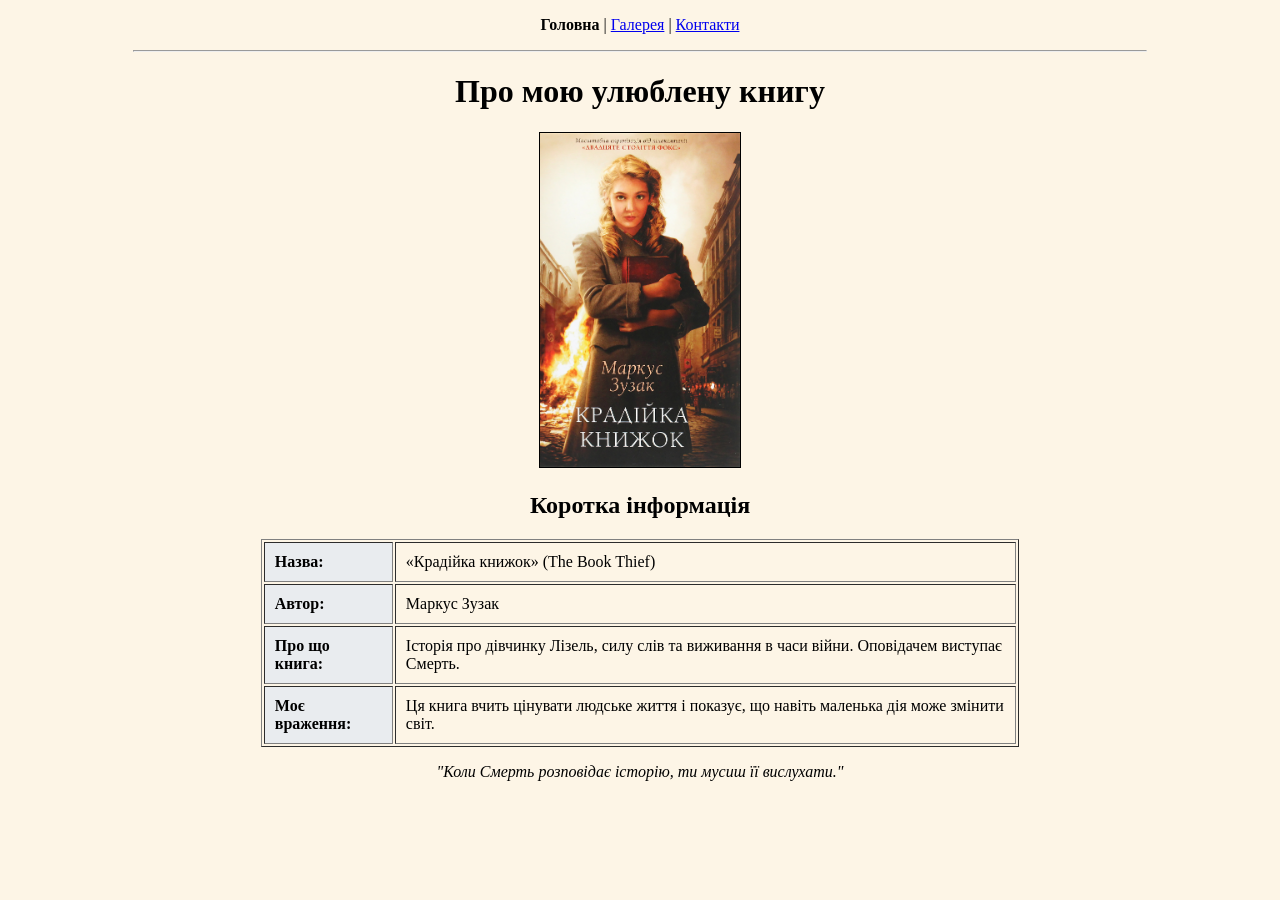
==== index.html @ 5bababf7 "Move files to root directory for GitHub Pages" ====
<!DOCTYPE html>
<html lang="uk">
<head>
    <meta charset="UTF-8">
    <title>Головна - Крадійка книжок</title>
</head>
<body bgcolor="#fdf5e6"> <div align="center">
        <p>
            <b>Головна</b> | 
            <a href="./pages/gallery.html">Галерея</a> | 
            <a href="./pages/contact.html">Контакти</a>
        </p>

        <hr width="80%">

        <h1>Про мою улюблену книгу</h1>
        
        <img src="photo/obkladynka.jpg" alt="Обкладинка" width="200" border="1">

        <h2>Коротка інформація</h2>
        
        <table border="1" cellpadding="10" width="60%">
            <tr>
                <td bgcolor="#e9ecef"><b>Назва:</b></td>
                <td>«Крадійка книжок» (The Book Thief)</td>
            </tr>
            <tr>
                <td bgcolor="#e9ecef"><b>Автор:</b></td>
                <td>Маркус Зузак</td>
            </tr>
            <tr>
                <td bgcolor="#e9ecef"><b>Про що книга:</b></td>
                <td>Історія про дівчинку Лізель, силу слів та виживання в часи війни. Оповідачем виступає Смерть.</td>
            </tr>
            <tr>
                <td bgcolor="#e9ecef"><b>Моє враження:</b></td>
                <td>Ця книга вчить цінувати людське життя і показує, що навіть маленька дія може змінити світ.</td>
            </tr>
        </table>

        <p><i>"Коли Смерть розповідає історію, ти мусиш її вислухати."</i></p>
    </div>

</body>
</html>
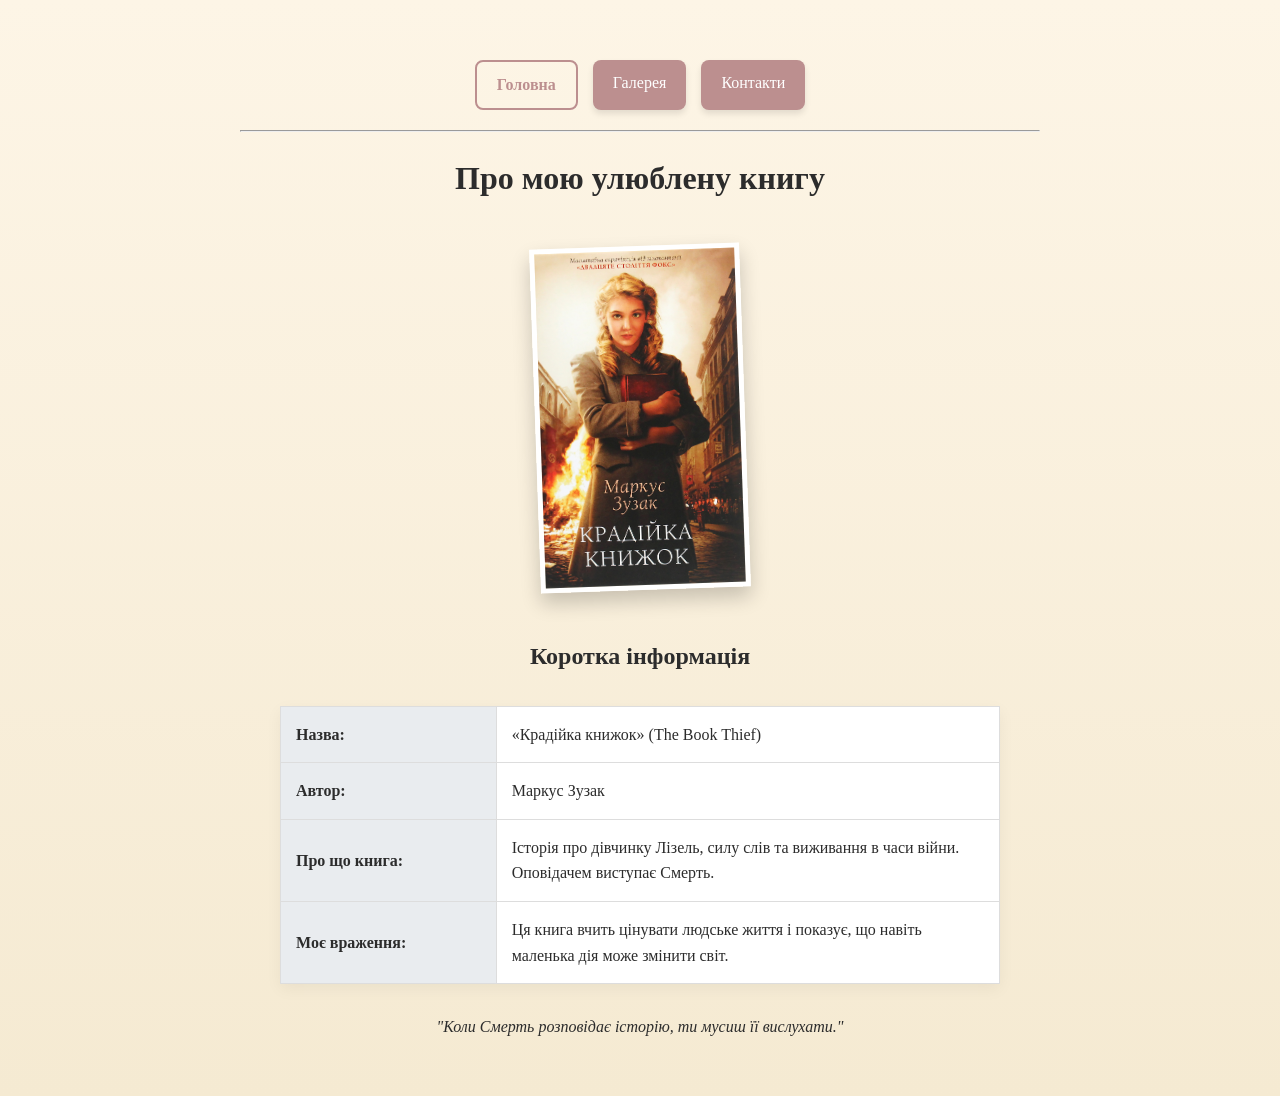
==== commit 3088d09d: "Накладання стилю CSS на сайт" ====
--- a/index.html
+++ b/index.html
@@ -2,44 +2,47 @@
 <html lang="uk">
 <head>
     <meta charset="UTF-8">
+    <link rel="stylesheet" href="style.css">
     <title>Головна - Крадійка книжок</title>
 </head>
-<body bgcolor="#fdf5e6"> <div align="center">
-        <p>
-            <b>Головна</b> | 
-            <a href="./pages/gallery.html">Галерея</a> | 
-            <a href="./pages/contact.html">Контакти</a>
+<body >
+    <div class="container">
+        <nav class="main-nav">
+        <p>           
+            <span class="current-page">Головна</span> 
+            <a href="./pages/gallery.html">Галерея</a>  
+            <a href="./pages/contact.html">Контакти</a>          
         </p>
-
-        <hr width="80%">
-
-        <h1>Про мою улюблену книгу</h1>
-        
-        <img src="photo/obkladynka.jpg" alt="Обкладинка" width="200" border="1">
-
+  </nav>     
+<hr class="separator">
+<header class="main-header"></header>
+        <h1>Про мою улюблену книгу</h1>        
+        <img src="photo/obkladynka.jpg" alt="Обкладинка" class="book-cover">
+<section class="info-section"></section>
         <h2>Коротка інформація</h2>
         
-        <table border="1" cellpadding="10" width="60%">
+        <table class="info-table">
             <tr>
-                <td bgcolor="#e9ecef"><b>Назва:</b></td>
+                <td class="label"><b>Назва:</b></td>
                 <td>«Крадійка книжок» (The Book Thief)</td>
             </tr>
             <tr>
-                <td bgcolor="#e9ecef"><b>Автор:</b></td>
+                <td class="label"><b>Автор:</b></td>
                 <td>Маркус Зузак</td>
             </tr>
             <tr>
-                <td bgcolor="#e9ecef"><b>Про що книга:</b></td>
+                <td class="label"><b>Про що книга:</b></td>
                 <td>Історія про дівчинку Лізель, силу слів та виживання в часи війни. Оповідачем виступає Смерть.</td>
             </tr>
             <tr>
-                <td bgcolor="#e9ecef"><b>Моє враження:</b></td>
+               <td class="label"><b>Моє враження:</b></td>
                 <td>Ця книга вчить цінувати людське життя і показує, що навіть маленька дія може змінити світ.</td>
             </tr>
         </table>
-
-        <p><i>"Коли Смерть розповідає історію, ти мусиш її вислухати."</i></p>
+</section>
+<footer class="quote-footer"></footer>
+       <p><i class="quote">"Коли Смерть розповідає історію, ти мусиш її вислухати."</i></p>
+ </footer>      
     </div>
-
 </body>
 </html>
--- a/style.css
+++ b/style.css
@@ -0,0 +1,137 @@
+/* 1. Загальні налаштування сторінки */
+body {
+    background-color: #fdf5e6;
+    background-image: linear-gradient(to bottom, #fdf5e6, #f5ead2);
+    font-family: 'Georgia', serif;
+    line-height: 1.6;
+    color: #2c2c2c;
+    margin: 0;
+    padding: 40px 20px;
+}
+
+.container {
+    max-width: 800px;
+    margin: 0 auto;
+    text-align: center;
+}
+
+/* 2. Навігація (кнопки) */
+.main-nav p {
+    display: flex;
+    justify-content: center;
+    gap: 15px;
+    margin: 20px 0;
+}
+
+/* Стиль для посилань-кнопок */
+.main-nav a {
+    display: inline-block;
+    padding: 10px 20px;
+    background-color: #bc8f8f; 
+    color: white;
+    text-decoration: none;
+    border-radius: 8px;
+    transition: all 0.3s ease;
+    box-shadow: 0 4px 6px rgba(0,0,0,0.1);
+}
+
+.main-nav a:hover {
+    background-color: #a37575;
+    transform: translateY(-2px);
+    box-shadow: 0 6px 12px rgba(0,0,0,0.15);
+}
+
+/* Стиль для поточної сторінки */
+.current-page {
+    display: inline-block;
+    padding: 10px 20px;
+    border: 2px solid #bc8f8f;
+    border-radius: 8px;
+    color: #bc8f8f;
+    font-weight: bold;
+}
+
+/* 3. Зображення */
+.book-cover {
+    width: 200px;
+    border: 5px solid white;
+    box-shadow: 0 10px 20px rgba(0,0,0,0.2);
+    transform: rotate(-2deg);
+    transition: 0.5s;
+    margin: 20px 0;
+}
+.book-cover:hover {
+    transform: rotate(0deg) scale(1.05);
+}
+
+/* 4. Таблиця */
+.info-table {
+    width: 90%;
+    margin: 30px auto;
+    border-collapse: collapse;
+    background: white;
+    box-shadow: 0 5px 15px rgba(0,0,0,0.05);
+}
+
+.info-table td {
+    border: 1px solid #ddd;
+    padding: 15px;
+    text-align: left;
+}
+
+.label {
+    background-color: #e9ecef;
+    font-weight: bold;
+    width: 30%;
+}
+
+.info-table tr:hover {
+    background-color: #fcf9f2;
+}
+/* Стилі для великого фото */
+.featured-photo {
+    margin-bottom: 40px;
+}
+
+.featured-photo img {
+    max-width: 400px;
+    width: 100%;
+    border: 8px solid white;
+    box-shadow: 0 5px 15px rgba(0,0,0,0.2);
+}
+
+/* Налаштування сітки галереї */
+.gallery-grid {
+    display: grid;
+    grid-template-columns: repeat(auto-fit, minmax(250px, 1fr)); /* Автоматичні колонки */
+    gap: 20px;
+    padding: 20px 0;
+}
+
+/* Стиль окремих карток у галереї */
+.gallery-item {
+    background: white;
+    padding: 10px;
+    border-radius: 5px;
+    box-shadow: 0 2px 8px rgba(0,0,0,0.1);
+    transition: transform 0.3s ease;
+}
+
+.gallery-item:hover {
+    transform: scale(1.03); /* Легке збільшення при наведенні */
+}
+
+.gallery-img {
+    width: 100%;
+    height: 200px;
+    object-fit: cover; /* Фото заповнює область, не деформуючись */
+    border-radius: 3px;
+}
+.first-gallery-img {
+    height: auto !important;      /* Скасовуємо 200px, показуємо все фото */
+    max-height: 550px;            /* Щоб не було надто величезним */
+    object-fit: contain !important; /* Вміщуємо фото повністю */
+    object-position: top;         /* Пріоритет на верхню частину (обличчя) */
+    border: 5px solid #fff;
+    }
+
